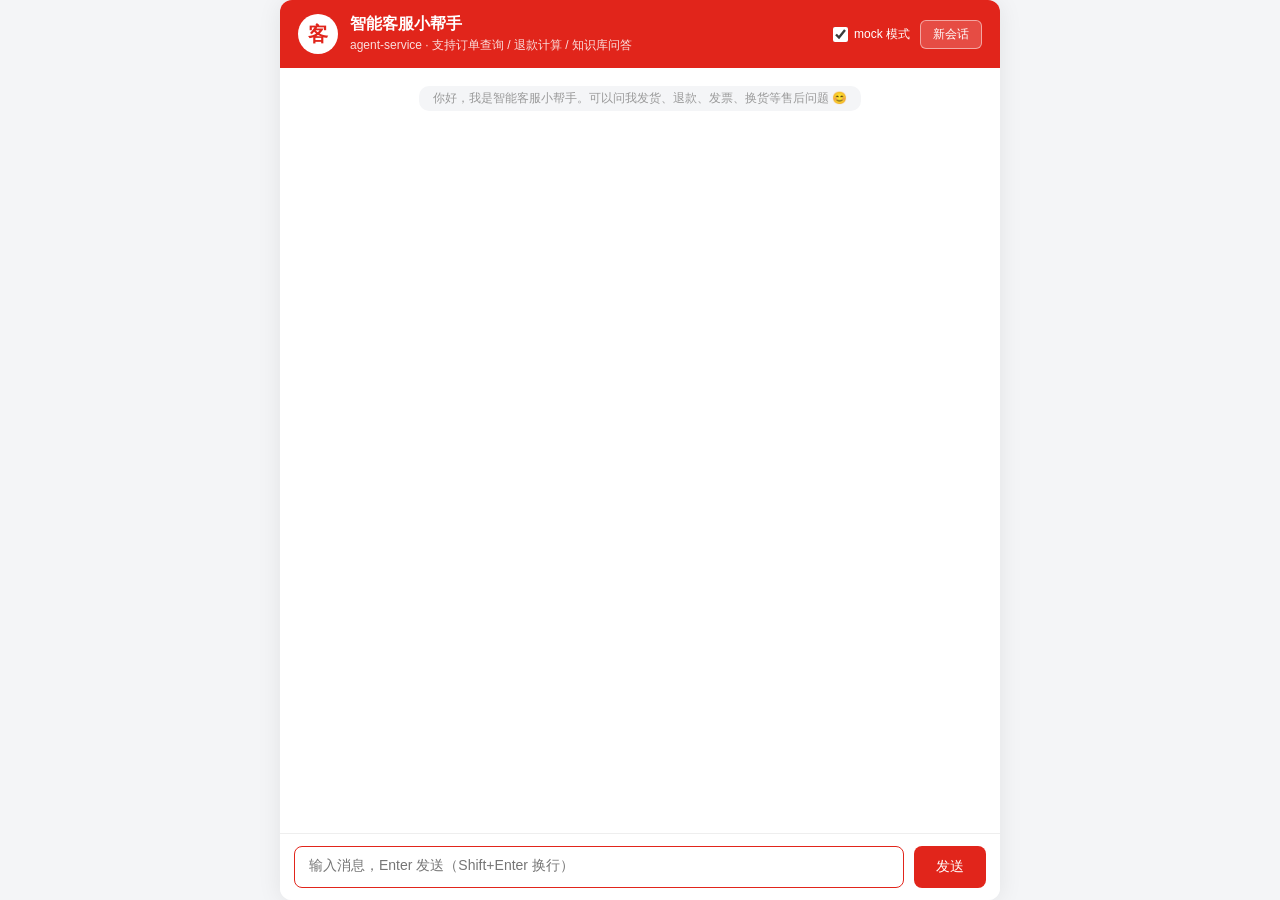
==== webapp/index.html @ 57dc1d17 "初始提交：基于RAG的智能体客服系统 - 数据管线：JDDC 全量 10945 会话 → 18341 候选 → 47 条 FAQ；120 会话 → 30 多轮评测用例 - 混合检索 RAG：关键词 0" ====
<!DOCTYPE html>
<html lang="zh-CN">
<head>
<meta charset="UTF-8">
<meta name="viewport" content="width=device-width, initial-scale=1.0">
<title>智能客服 · agent-service</title>
<style>
  * { margin: 0; padding: 0; box-sizing: border-box; }
  body {
    font-family: -apple-system, "PingFang SC", "Microsoft YaHei", sans-serif;
    background: #f4f5f7;
    height: 100vh;
    display: flex;
    justify-content: center;
    align-items: center;
  }
  .app {
    width: 100%;
    max-width: 720px;
    height: 100vh;
    max-height: 900px;
    display: flex;
    flex-direction: column;
    background: #fff;
    box-shadow: 0 2px 24px rgba(0,0,0,.08);
    border-radius: 12px;
    overflow: hidden;
  }
  /* ---------- 顶栏 ---------- */
  header {
    background: #e1251b;
    color: #fff;
    padding: 14px 18px;
    display: flex;
    align-items: center;
    gap: 12px;
    flex-shrink: 0;
  }
  .avatar {
    width: 40px; height: 40px;
    border-radius: 50%;
    background: #fff;
    color: #e1251b;
    display: flex; align-items: center; justify-content: center;
    font-size: 20px; font-weight: 700;
    flex-shrink: 0;
  }
  header .info { flex: 1; min-width: 0; }
  header h1 { font-size: 16px; font-weight: 600; }
  header .sub { font-size: 12px; opacity: .85; margin-top: 2px; }
  .toolbar { display: flex; align-items: center; gap: 10px; flex-shrink: 0; }
  /* 模式开关 */
  .mode-switch { display: flex; align-items: center; gap: 6px; font-size: 12px; cursor: pointer; user-select: none; }
  .mode-switch input { cursor: pointer; accent-color: #fff; width: 15px; height: 15px; }
  .btn-new {
    background: rgba(255,255,255,.18);
    border: 1px solid rgba(255,255,255,.5);
    color: #fff;
    border-radius: 6px;
    padding: 5px 12px;
    font-size: 12px;
    cursor: pointer;
    transition: background .15s;
  }
  .btn-new:hover { background: rgba(255,255,255,.3); }
  /* ---------- 消息区 ---------- */
  #chat {
    flex: 1;
    overflow-y: auto;
    padding: 18px;
    display: flex;
    flex-direction: column;
    gap: 14px;
  }
  .msg { display: flex; gap: 10px; max-width: 86%; }
  .msg.user { align-self: flex-end; flex-direction: row-reverse; }
  .msg .who {
    width: 34px; height: 34px;
    border-radius: 50%;
    flex-shrink: 0;
    display: flex; align-items: center; justify-content: center;
    font-size: 16px;
  }
  .msg.bot .who { background: #fdeaea; }
  .msg.user .who { background: #e8f1ff; }
  .bubble {
    padding: 10px 14px;
    border-radius: 12px;
    font-size: 14px;
    line-height: 1.65;
    white-space: pre-wrap;
    word-break: break-word;
  }
  .msg.bot .bubble { background: #f5f6f8; color: #222; border-top-left-radius: 4px; }
  .msg.user .bubble { background: #e1251b; color: #fff; border-top-right-radius: 4px; }
  .bubble.error { background: #fff1f0; color: #cf1322; border: 1px solid #ffa39e; }
  /* 打字中 */
  .typing { display: inline-flex; gap: 4px; padding: 4px 2px; }
  .typing i {
    width: 7px; height: 7px; border-radius: 50%;
    background: #b6bac1;
    animation: blink 1.2s infinite;
  }
  .typing i:nth-child(2) { animation-delay: .2s; }
  .typing i:nth-child(3) { animation-delay: .4s; }
  @keyframes blink { 0%,80%,100% { opacity: .25; } 40% { opacity: 1; } }
  /* 系统提示条 */
  .sys-tip {
    align-self: center;
    font-size: 12px;
    color: #999;
    background: #f4f5f7;
    border-radius: 10px;
    padding: 4px 14px;
  }
  /* ---------- 输入区 ---------- */
  footer {
    border-top: 1px solid #eee;
    padding: 12px 14px;
    display: flex;
    gap: 10px;
    flex-shrink: 0;
    background: #fff;
  }
  #input {
    flex: 1;
    border: 1px solid #ddd;
    border-radius: 8px;
    padding: 10px 14px;
    font-size: 14px;
    outline: none;
    resize: none;
    font-family: inherit;
    height: 42px;
    transition: border-color .15s;
  }
  #input:focus { border-color: #e1251b; }
  #send {
    background: #e1251b;
    color: #fff;
    border: none;
    border-radius: 8px;
    padding: 0 22px;
    font-size: 14px;
    cursor: pointer;
    height: 42px;
    transition: background .15s;
  }
  #send:hover { background: #c31d14; }
  #send:disabled { background: #ccc; cursor: not-allowed; }
</style>
</head>
<body>
<div class="app">
  <header>
    <div class="avatar">客</div>
    <div class="info">
      <h1>智能客服小帮手</h1>
      <div class="sub" id="subTitle">agent-service · 支持订单查询 / 退款计算 / 知识库问答</div>
    </div>
    <div class="toolbar">
      <label class="mode-switch" title="勾选=mock 模式（不调 API、不耗 token）；取消=真实模式（调 DeepSeek，耗 token）">
        <input type="checkbox" id="mockToggle" checked> mock 模式
      </label>
      <button class="btn-new" id="btnNew">新会话</button>
    </div>
  </header>

  <div id="chat">
    <div class="sys-tip">你好，我是智能客服小帮手。可以问我发货、退款、发票、换货等售后问题 😊</div>
  </div>

  <footer>
    <textarea id="input" placeholder="输入消息，Enter 发送（Shift+Enter 换行）" rows="1"></textarea>
    <button id="send">发送</button>
  </footer>
</div>

<script>
const chat = document.getElementById('chat');
const input = document.getElementById('input');
const sendBtn = document.getElementById('send');
const mockToggle = document.getElementById('mockToggle');
const btnNew = document.getElementById('btnNew');

let sessionId = null;      // null → 首次发消息时由后端分配
let busy = false;

function scrollBottom() { chat.scrollTop = chat.scrollHeight; }

function addMsg(role, text) {
  const div = document.createElement('div');
  div.className = 'msg ' + role;
  div.innerHTML = role === 'bot'
    ? '<div class="who">💬</div><div class="bubble"></div>'
    : '<div class="who">🧑</div><div class="bubble"></div>';
  div.querySelector('.bubble').textContent = text;
  chat.appendChild(div);
  scrollBottom();
  return div.querySelector('.bubble');
}

function addTyping() {
  const div = document.createElement('div');
  div.className = 'msg bot';
  div.innerHTML = '<div class="who">💬</div><div class="bubble"><span class="typing"><i></i><i></i><i></i></span></div>';
  chat.appendChild(div);
  scrollBottom();
  return div;
}

async function sendMessage() {
  const text = input.value.trim();
  if (!text || busy) return;

  busy = true;
  sendBtn.disabled = true;
  input.value = '';
  addMsg('user', text);

  const typingEl = addTyping();
  let bubble = null;   // 当前回答气泡（收到第一个 delta 时创建）
  let acc = '';        // 已累计的流式文本

  function ensureBubble() {
    if (!bubble) {
      typingEl.remove();
      bubble = addMsg('bot', '');
    }
    return bubble;
  }
  function addTip(text) {
    const tip = document.createElement('div');
    tip.className = 'sys-tip';
    tip.textContent = text;
    chat.appendChild(tip);
    scrollBottom();
  }

  try {
    const resp = await fetch('/api/chat', {
      method: 'POST',
      headers: { 'Content-Type': 'application/json' },
      body: JSON.stringify({
        message: text,
        session_id: sessionId,
        mock: mockToggle.checked,
      }),
    });
    // SSE 流式读取（EventSource 不支持 POST，手动解析 data: 帧）
    const reader = resp.body.getReader();
    const decoder = new TextDecoder();
    let buf = '';
    while (true) {
      const { done, value } = await reader.read();
      if (done) break;
      buf += decoder.decode(value, { stream: true });
      let idx;
      while ((idx = buf.indexOf('\n\n')) >= 0) {
        const frame = buf.slice(0, idx);
        buf = buf.slice(idx + 2);
        const line = frame.split('\n').find(l => l.startsWith('data: '));
        if (!line) continue;
        handleEvent(JSON.parse(line.slice(6)));
      }
    }
  } catch (e) {
    ensureBubble().textContent = acc || '⚠️ 网络错误：' + e.message;
    ensureBubble().classList.add('error');
  } finally {
    if (typingEl.parentNode) typingEl.remove();
    busy = false;
    sendBtn.disabled = false;
    input.focus();
  }

  function handleEvent(evt) {
    if (evt.type === 'session') {
      sessionId = evt.session_id;
    } else if (evt.type === 'tool') {
      const labels = {
        query_info: '查询订单信息', calculate_refund: '计算退款金额',
        search_kb: '检索知识库', transfer_human: '转接人工客服',
      };
      addTip('⚙️ ' + (labels[evt.name] || evt.name) + '…');
    } else if (evt.type === 'delta') {
      acc += evt.text;
      ensureBubble().textContent = acc;
      scrollBottom();
    } else if (evt.type === 'done') {
      if (evt.session_id) sessionId = evt.session_id;
      // mock 模式无 delta（answer 一次性到达）；流式模式 answer == acc
      if (evt.answer && evt.answer !== acc) {
        acc = acc ? acc + '\n' + evt.answer : evt.answer;
        ensureBubble().textContent = acc;
      } else if (evt.answer) {
        ensureBubble().textContent = acc;
      }
      if (evt.degraded) {
        const tips = {
          daily_token_budget_exceeded: '今日用量已达预算上限，本轮未调用模型',
          max_turns_per_session_exceeded: '本会话已达最大轮次',
        };
        addTip('⚠️ ' + (tips[evt.detail] || '服务暂时不可用，以上为兜底回复'));
        console.warn('降级详情:', evt.detail);
      }
      scrollBottom();
    }
  }
}

sendBtn.addEventListener('click', sendMessage);
input.addEventListener('keydown', e => {
  if (e.key === 'Enter' && !e.shiftKey) {
    e.preventDefault();
    sendMessage();
  }
});

btnNew.addEventListener('click', () => {
  sessionId = null;
  chat.innerHTML = '<div class="sys-tip">已开启新会话，上下文已清空。</div>';
  input.focus();
});

// 健康检查：显示当前模型 / API key 状态 / 今日用量
fetch('/api/health').then(r => r.json()).then(d => {
  let sub = `${d.model || 'mock'} · ${d.has_api_key ? 'API key 已配置' : '未配置 API key（只能用 mock 模式）'}`;
  if (d.daily_budget) sub += ` · 今日已用 ${d.today_tokens || 0}/${d.daily_budget} tokens`;
  document.getElementById('subTitle').textContent = sub;
}).catch(() => {});
input.focus();
</script>
</body>
</html>
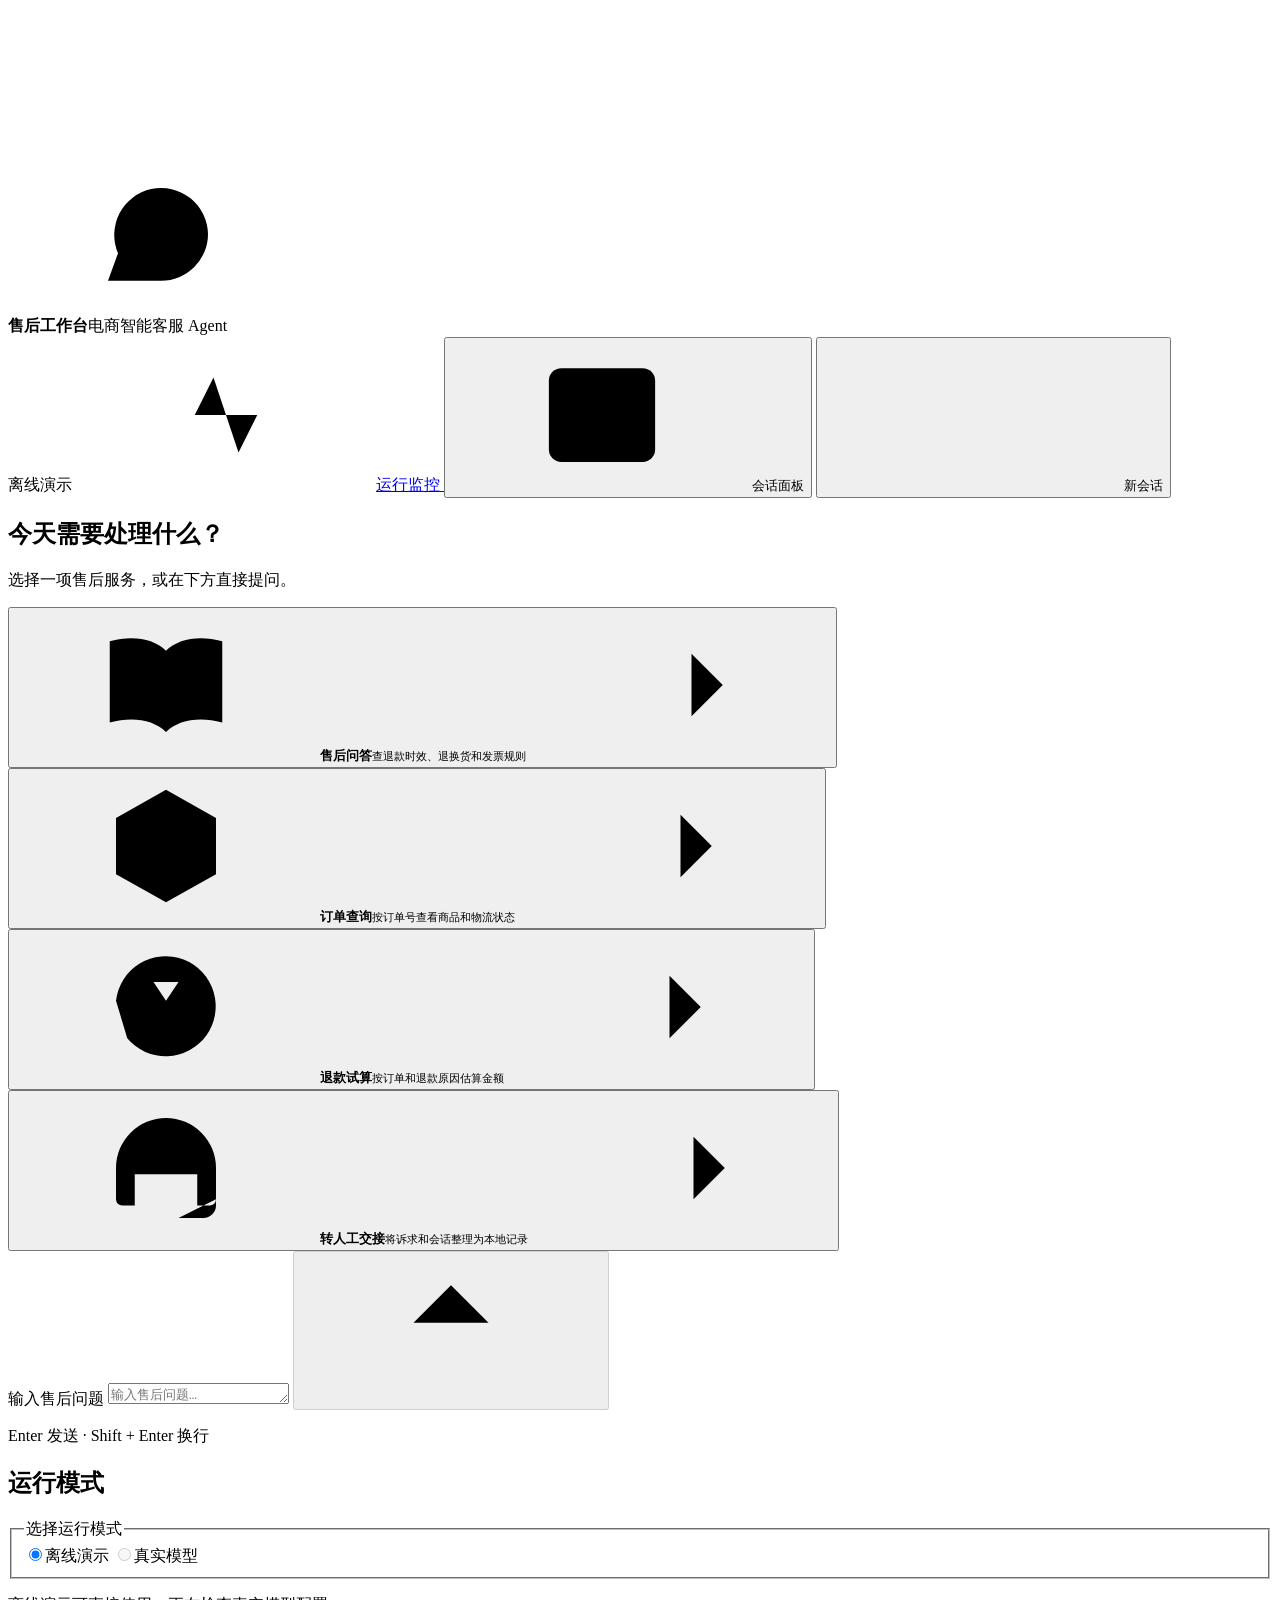
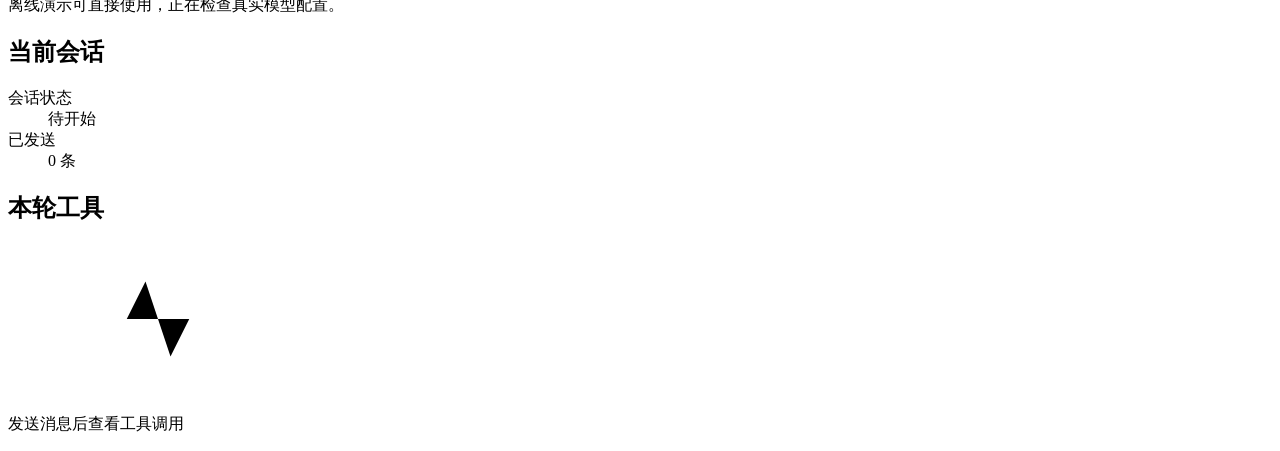
==== commit 5fe3a81b: "feat: add after-sales workbench and agent monitoring Add service forms, per-reply feedback, and loca" ====
--- a/webapp/index.html
+++ b/webapp/index.html
@@ -1,335 +1,179 @@
-<!DOCTYPE html>
+<!doctype html>
 <html lang="zh-CN">
 <head>
-<meta charset="UTF-8">
-<meta name="viewport" content="width=device-width, initial-scale=1.0">
-<title>智能客服 · agent-service</title>
-<style>
-  * { margin: 0; padding: 0; box-sizing: border-box; }
-  body {
-    font-family: -apple-system, "PingFang SC", "Microsoft YaHei", sans-serif;
-    background: #f4f5f7;
-    height: 100vh;
-    display: flex;
-    justify-content: center;
-    align-items: center;
-  }
-  .app {
-    width: 100%;
-    max-width: 720px;
-    height: 100vh;
-    max-height: 900px;
-    display: flex;
-    flex-direction: column;
-    background: #fff;
-    box-shadow: 0 2px 24px rgba(0,0,0,.08);
-    border-radius: 12px;
-    overflow: hidden;
-  }
-  /* ---------- 顶栏 ---------- */
-  header {
-    background: #e1251b;
-    color: #fff;
-    padding: 14px 18px;
-    display: flex;
-    align-items: center;
-    gap: 12px;
-    flex-shrink: 0;
-  }
-  .avatar {
-    width: 40px; height: 40px;
-    border-radius: 50%;
-    background: #fff;
-    color: #e1251b;
-    display: flex; align-items: center; justify-content: center;
-    font-size: 20px; font-weight: 700;
-    flex-shrink: 0;
-  }
-  header .info { flex: 1; min-width: 0; }
-  header h1 { font-size: 16px; font-weight: 600; }
-  header .sub { font-size: 12px; opacity: .85; margin-top: 2px; }
-  .toolbar { display: flex; align-items: center; gap: 10px; flex-shrink: 0; }
-  /* 模式开关 */
-  .mode-switch { display: flex; align-items: center; gap: 6px; font-size: 12px; cursor: pointer; user-select: none; }
-  .mode-switch input { cursor: pointer; accent-color: #fff; width: 15px; height: 15px; }
-  .btn-new {
-    background: rgba(255,255,255,.18);
-    border: 1px solid rgba(255,255,255,.5);
-    color: #fff;
-    border-radius: 6px;
-    padding: 5px 12px;
-    font-size: 12px;
-    cursor: pointer;
-    transition: background .15s;
-  }
-  .btn-new:hover { background: rgba(255,255,255,.3); }
-  /* ---------- 消息区 ---------- */
-  #chat {
-    flex: 1;
-    overflow-y: auto;
-    padding: 18px;
-    display: flex;
-    flex-direction: column;
-    gap: 14px;
-  }
-  .msg { display: flex; gap: 10px; max-width: 86%; }
-  .msg.user { align-self: flex-end; flex-direction: row-reverse; }
-  .msg .who {
-    width: 34px; height: 34px;
-    border-radius: 50%;
-    flex-shrink: 0;
-    display: flex; align-items: center; justify-content: center;
-    font-size: 16px;
-  }
-  .msg.bot .who { background: #fdeaea; }
-  .msg.user .who { background: #e8f1ff; }
-  .bubble {
-    padding: 10px 14px;
-    border-radius: 12px;
-    font-size: 14px;
-    line-height: 1.65;
-    white-space: pre-wrap;
-    word-break: break-word;
-  }
-  .msg.bot .bubble { background: #f5f6f8; color: #222; border-top-left-radius: 4px; }
-  .msg.user .bubble { background: #e1251b; color: #fff; border-top-right-radius: 4px; }
-  .bubble.error { background: #fff1f0; color: #cf1322; border: 1px solid #ffa39e; }
-  /* 打字中 */
-  .typing { display: inline-flex; gap: 4px; padding: 4px 2px; }
-  .typing i {
-    width: 7px; height: 7px; border-radius: 50%;
-    background: #b6bac1;
-    animation: blink 1.2s infinite;
-  }
-  .typing i:nth-child(2) { animation-delay: .2s; }
-  .typing i:nth-child(3) { animation-delay: .4s; }
-  @keyframes blink { 0%,80%,100% { opacity: .25; } 40% { opacity: 1; } }
-  /* 系统提示条 */
-  .sys-tip {
-    align-self: center;
-    font-size: 12px;
-    color: #999;
-    background: #f4f5f7;
-    border-radius: 10px;
-    padding: 4px 14px;
-  }
-  /* ---------- 输入区 ---------- */
-  footer {
-    border-top: 1px solid #eee;
-    padding: 12px 14px;
-    display: flex;
-    gap: 10px;
-    flex-shrink: 0;
-    background: #fff;
-  }
-  #input {
-    flex: 1;
-    border: 1px solid #ddd;
-    border-radius: 8px;
-    padding: 10px 14px;
-    font-size: 14px;
-    outline: none;
-    resize: none;
-    font-family: inherit;
-    height: 42px;
-    transition: border-color .15s;
-  }
-  #input:focus { border-color: #e1251b; }
-  #send {
-    background: #e1251b;
-    color: #fff;
-    border: none;
-    border-radius: 8px;
-    padding: 0 22px;
-    font-size: 14px;
-    cursor: pointer;
-    height: 42px;
-    transition: background .15s;
-  }
-  #send:hover { background: #c31d14; }
-  #send:disabled { background: #ccc; cursor: not-allowed; }
-</style>
+  <meta charset="utf-8">
+  <meta name="viewport" content="width=device-width, initial-scale=1">
+  <meta name="theme-color" content="#f5f6fa">
+  <title>售后工作台 · 智能客服 Agent</title>
+  <link rel="stylesheet" href="/app.css">
+  <script src="/app.js" defer></script>
 </head>
 <body>
-<div class="app">
-  <header>
-    <div class="avatar">客</div>
-    <div class="info">
-      <h1>智能客服小帮手</h1>
-      <div class="sub" id="subTitle">agent-service · 支持订单查询 / 退款计算 / 知识库问答</div>
+  <svg class="icon-library" xmlns="http://www.w3.org/2000/svg" aria-hidden="true">
+    <symbol id="icon-brand" viewBox="0 0 24 24"><path d="M20 11.5a7.5 7.5 0 0 1-7.5 7.5H4l1.6-4.4A7.5 7.5 0 1 1 20 11.5Z"/><path d="M8.5 11.5h.01m3.5 0h.01m3.5 0h.01"/></symbol>
+    <symbol id="icon-book" viewBox="0 0 24 24"><path d="M12 6.5C10 4.5 6.5 4 3 5v13c3.5-1 7-.5 9 1.5 2-2 5.5-2.5 9-1.5V5c-3.5-1-7-.5-9 1.5Zm0 0v13"/></symbol>
+    <symbol id="icon-box" viewBox="0 0 24 24"><path d="m12 3 8 4.5v9L12 21l-8-4.5v-9L12 3Zm0 9 8-4.5M12 12 4 7.5M12 12v9M8 5.3l8 4.5"/></symbol>
+    <symbol id="icon-refund" viewBox="0 0 24 24"><path d="M4 11a8 8 0 1 1 1.8 6M4 11V6m0 5h5M10 8l2 3 2-3m-4 4h4m-4 2h4m-2-3v5"/></symbol>
+    <symbol id="icon-headset" viewBox="0 0 24 24"><path d="M4 13v-1a8 8 0 0 1 16 0v1m0 4v1a2 2 0 0 1-2 2h-4M4 13h3v5H5a1 1 0 0 1-1-1Zm16 0h-3v5h2a1 1 0 0 0 1-1Z"/></symbol>
+    <symbol id="icon-arrow" viewBox="0 0 24 24"><path d="M5 12h14m-5-5 5 5-5 5"/></symbol>
+    <symbol id="icon-send" viewBox="0 0 24 24"><path d="M12 19V5m-6 6 6-6 6 6"/></symbol>
+    <symbol id="icon-plus" viewBox="0 0 24 24"><path d="M12 5v14M5 12h14"/></symbol>
+    <symbol id="icon-close" viewBox="0 0 24 24"><path d="m6 6 12 12M18 6 6 18"/></symbol>
+    <symbol id="icon-activity" viewBox="0 0 24 24"><path d="M3 12h4l3-6 4 12 3-6h4"/></symbol>
+    <symbol id="icon-panel" viewBox="0 0 24 24"><rect x="3.5" y="4.5" width="17" height="15" rx="2"/><path d="M14 5v14"/></symbol>
+  </svg>
+
+  <header class="topbar">
+    <div class="brand">
+      <span class="brand-mark"><svg class="icon"><use href="#icon-brand"/></svg></span>
+      <div><strong>售后工作台</strong><span class="brand-caption">电商智能客服 Agent</span></div>
     </div>
-    <div class="toolbar">
-      <label class="mode-switch" title="勾选=mock 模式（不调 API、不耗 token）；取消=真实模式（调 DeepSeek，耗 token）">
-        <input type="checkbox" id="mockToggle" checked> mock 模式
-      </label>
-      <button class="btn-new" id="btnNew">新会话</button>
+    <div class="header-actions">
+      <span class="mode-badge"><i></i><span id="mode-badge">离线演示</span></span>
+      <a class="button button-quiet monitor-link" href="/monitor" target="_blank" rel="noopener" aria-label="运行监控" title="运行监控">
+        <svg class="icon"><use href="#icon-activity"/></svg><span>运行监控</span>
+      </a>
+      <button type="button" class="button button-quiet panel-toggle" id="panel-toggle" aria-expanded="false" aria-controls="session-panel" aria-label="会话面板">
+        <svg class="icon"><use href="#icon-panel"/></svg><span>会话面板</span>
+      </button>
+      <button type="button" class="button button-quiet" id="new-session">
+        <svg class="icon"><use href="#icon-plus"/></svg>新会话
+      </button>
     </div>
   </header>
 
-  <div id="chat">
-    <div class="sys-tip">你好，我是智能客服小帮手。可以问我发货、退款、发票、换货等售后问题 😊</div>
+  <div class="workspace">
+    <main class="conversation" aria-label="售后会话">
+      <div id="conversation-scroll" class="conversation-scroll">
+        <section class="welcome" id="welcome" aria-labelledby="welcome-heading">
+          <div class="welcome-copy">
+            <h1 id="welcome-heading">今天需要处理什么？</h1>
+            <p>选择一项售后服务，或在下方直接提问。</p>
+          </div>
+          <div class="service-grid">
+            <button type="button" class="service-card" data-service="faq" aria-controls="service-form" aria-expanded="false">
+              <span class="service-icon faq-icon"><svg class="icon"><use href="#icon-book"/></svg></span>
+              <span class="service-text"><strong>售后问答</strong><small>查退款时效、退换货和发票规则</small></span>
+              <svg class="icon card-arrow"><use href="#icon-arrow"/></svg>
+            </button>
+            <button type="button" class="service-card" data-service="order" aria-controls="service-form" aria-expanded="false">
+              <span class="service-icon order-icon"><svg class="icon"><use href="#icon-box"/></svg></span>
+              <span class="service-text"><strong>订单查询</strong><small>按订单号查看商品和物流状态</small></span>
+              <svg class="icon card-arrow"><use href="#icon-arrow"/></svg>
+            </button>
+            <button type="button" class="service-card" data-service="refund" aria-controls="service-form" aria-expanded="false">
+              <span class="service-icon refund-icon"><svg class="icon"><use href="#icon-refund"/></svg></span>
+              <span class="service-text"><strong>退款试算</strong><small>按订单和退款原因估算金额</small></span>
+              <svg class="icon card-arrow"><use href="#icon-arrow"/></svg>
+            </button>
+            <button type="button" class="service-card" data-service="handoff" aria-controls="service-form" aria-expanded="false">
+              <span class="service-icon handoff-icon"><svg class="icon"><use href="#icon-headset"/></svg></span>
+              <span class="service-text"><strong>转人工交接</strong><small>将诉求和会话整理为本地记录</small></span>
+              <svg class="icon card-arrow"><use href="#icon-arrow"/></svg>
+            </button>
+          </div>
+        </section>
+        <div id="messages" class="messages" role="log" aria-label="会话消息" aria-live="polite" aria-relevant="additions" hidden></div>
+      </div>
+
+      <div class="composer">
+        <div class="composer-inner">
+          <div class="service-shortcuts" id="service-shortcuts" aria-label="服务入口" hidden>
+            <button type="button" data-service="faq" aria-controls="service-form" aria-expanded="false">售后问答</button>
+            <button type="button" data-service="order" aria-controls="service-form" aria-expanded="false">订单查询</button>
+            <button type="button" data-service="refund" aria-controls="service-form" aria-expanded="false">退款试算</button>
+            <button type="button" data-service="handoff" aria-controls="service-form" aria-expanded="false">转人工交接</button>
+          </div>
+          <form class="service-form" id="service-form" aria-labelledby="service-title" hidden>
+            <div class="form-heading">
+              <h2 id="service-title"></h2>
+              <button type="button" class="button icon-button" id="close-service" aria-label="关闭服务表单">
+                <svg class="icon"><use href="#icon-close"/></svg>
+              </button>
+            </div>
+            <div id="faq-fields" class="faq-fields" hidden>
+              <button type="button" data-prompt="退款多久能到账？">退款到账时效<svg class="icon"><use href="#icon-arrow"/></svg></button>
+              <button type="button" data-prompt="已经开好的发票税号填错了，怎么修改？">发票税号修改<svg class="icon"><use href="#icon-arrow"/></svg></button>
+              <button type="button" data-prompt="商品坏了，可以换货吗？">商品损坏换货<svg class="icon"><use href="#icon-arrow"/></svg></button>
+            </div>
+            <div class="service-fields" id="service-fields" hidden>
+              <div class="field" id="order-field" hidden>
+                <div class="field-heading"><label for="order-id">订单号</label><button type="button" class="text-button" id="sample-order">填入示例订单</button></div>
+                <input id="order-id" name="order-id" placeholder="例如 JD20260815001" maxlength="32" autocomplete="off" autocapitalize="characters" spellcheck="false">
+              </div>
+              <div class="field" id="refund-field" hidden>
+                <label for="refund-reason">退款原因</label>
+                <select id="refund-reason" name="refund-reason">
+                  <option value="ordinary">个人原因</option>
+                  <option value="quality">商品质量问题</option>
+                </select>
+              </div>
+              <div class="field" id="handoff-field" hidden>
+                <label for="handoff-reason">希望人工处理的问题 <span>选填</span></label>
+                <input id="handoff-reason" name="handoff-reason" placeholder="例如 物流停滞，希望帮忙核实" maxlength="180">
+              </div>
+              <button type="submit" class="button button-primary service-submit" id="submit-service"></button>
+            </div>
+            <p class="service-note" id="service-note" hidden></p>
+          </form>
+
+          <form class="message-form" id="message-form">
+            <label class="sr-only" for="message-input">输入售后问题</label>
+            <textarea id="message-input" placeholder="输入售后问题…" rows="1" maxlength="2000"></textarea>
+            <button type="submit" class="button button-primary send-button" id="send-message" aria-label="发送消息" disabled>
+              <svg class="icon"><use href="#icon-send"/></svg>
+            </button>
+          </form>
+          <p class="composer-hint"><span id="composer-status" role="status"></span><span class="keyboard-hint">Enter 发送 <span>·</span> Shift + Enter 换行</span></p>
+        </div>
+      </div>
+    </main>
+
+    <aside class="session-panel" id="session-panel" aria-label="会话面板">
+      <section class="panel-section">
+        <h2>运行模式</h2>
+        <fieldset class="mode-options">
+          <legend class="sr-only">选择运行模式</legend>
+          <label><input type="radio" name="mode" id="mode-mock" value="mock" checked><span>离线演示</span></label>
+          <label><input type="radio" name="mode" id="mode-real" value="real" disabled><span>真实模型</span></label>
+        </fieldset>
+        <p id="mode-note" class="panel-note">离线演示可直接使用，正在检查真实模型配置。</p>
+      </section>
+
+      <section class="panel-section">
+        <h2>当前会话</h2>
+        <dl class="session-details">
+          <div><dt>会话状态</dt><dd><span class="status-dot" id="session-dot"></span><span id="session-status">待开始</span></dd></div>
+          <div><dt>已发送</dt><dd id="session-count">0 条</dd></div>
+          <div id="latency-row" hidden><dt>最近耗时</dt><dd id="latency"></dd></div>
+          <div id="tokens-row" hidden><dt>最近用量</dt><dd id="tokens"></dd></div>
+        </dl>
+      </section>
+
+      <section class="panel-section activity-panel">
+        <h2>本轮工具</h2>
+        <div class="activity-empty" id="activity-empty">
+          <span><svg class="icon"><use href="#icon-activity"/></svg></span>
+          <p>发送消息后查看工具调用</p>
+        </div>
+        <ol id="tool-list" class="tool-list" aria-label="本轮工具调用" hidden></ol>
+      </section>
+    </aside>
   </div>
-
-  <footer>
-    <textarea id="input" placeholder="输入消息，Enter 发送（Shift+Enter 换行）" rows="1"></textarea>
-    <button id="send">发送</button>
-  </footer>
-</div>
-
-<script>
-const chat = document.getElementById('chat');
-const input = document.getElementById('input');
-const sendBtn = document.getElementById('send');
-const mockToggle = document.getElementById('mockToggle');
-const btnNew = document.getElementById('btnNew');
-
-let sessionId = null;      // null → 首次发消息时由后端分配
-let busy = false;
-
-function scrollBottom() { chat.scrollTop = chat.scrollHeight; }
-
-function addMsg(role, text) {
-  const div = document.createElement('div');
-  div.className = 'msg ' + role;
-  div.innerHTML = role === 'bot'
-    ? '<div class="who">💬</div><div class="bubble"></div>'
-    : '<div class="who">🧑</div><div class="bubble"></div>';
-  div.querySelector('.bubble').textContent = text;
-  chat.appendChild(div);
-  scrollBottom();
-  return div.querySelector('.bubble');
-}
-
-function addTyping() {
-  const div = document.createElement('div');
-  div.className = 'msg bot';
-  div.innerHTML = '<div class="who">💬</div><div class="bubble"><span class="typing"><i></i><i></i><i></i></span></div>';
-  chat.appendChild(div);
-  scrollBottom();
-  return div;
-}
-
-async function sendMessage() {
-  const text = input.value.trim();
-  if (!text || busy) return;
-
-  busy = true;
-  sendBtn.disabled = true;
-  input.value = '';
-  addMsg('user', text);
-
-  const typingEl = addTyping();
-  let bubble = null;   // 当前回答气泡（收到第一个 delta 时创建）
-  let acc = '';        // 已累计的流式文本
-
-  function ensureBubble() {
-    if (!bubble) {
-      typingEl.remove();
-      bubble = addMsg('bot', '');
-    }
-    return bubble;
-  }
-  function addTip(text) {
-    const tip = document.createElement('div');
-    tip.className = 'sys-tip';
-    tip.textContent = text;
-    chat.appendChild(tip);
-    scrollBottom();
-  }
-
-  try {
-    const resp = await fetch('/api/chat', {
-      method: 'POST',
-      headers: { 'Content-Type': 'application/json' },
-      body: JSON.stringify({
-        message: text,
-        session_id: sessionId,
-        mock: mockToggle.checked,
-      }),
-    });
-    // SSE 流式读取（EventSource 不支持 POST，手动解析 data: 帧）
-    const reader = resp.body.getReader();
-    const decoder = new TextDecoder();
-    let buf = '';
-    while (true) {
-      const { done, value } = await reader.read();
-      if (done) break;
-      buf += decoder.decode(value, { stream: true });
-      let idx;
-      while ((idx = buf.indexOf('\n\n')) >= 0) {
-        const frame = buf.slice(0, idx);
-        buf = buf.slice(idx + 2);
-        const line = frame.split('\n').find(l => l.startsWith('data: '));
-        if (!line) continue;
-        handleEvent(JSON.parse(line.slice(6)));
-      }
-    }
-  } catch (e) {
-    ensureBubble().textContent = acc || '⚠️ 网络错误：' + e.message;
-    ensureBubble().classList.add('error');
-  } finally {
-    if (typingEl.parentNode) typingEl.remove();
-    busy = false;
-    sendBtn.disabled = false;
-    input.focus();
-  }
-
-  function handleEvent(evt) {
-    if (evt.type === 'session') {
-      sessionId = evt.session_id;
-    } else if (evt.type === 'tool') {
-      const labels = {
-        query_info: '查询订单信息', calculate_refund: '计算退款金额',
-        search_kb: '检索知识库', transfer_human: '转接人工客服',
-      };
-      addTip('⚙️ ' + (labels[evt.name] || evt.name) + '…');
-    } else if (evt.type === 'delta') {
-      acc += evt.text;
-      ensureBubble().textContent = acc;
-      scrollBottom();
-    } else if (evt.type === 'done') {
-      if (evt.session_id) sessionId = evt.session_id;
-      // mock 模式无 delta（answer 一次性到达）；流式模式 answer == acc
-      if (evt.answer && evt.answer !== acc) {
-        acc = acc ? acc + '\n' + evt.answer : evt.answer;
-        ensureBubble().textContent = acc;
-      } else if (evt.answer) {
-        ensureBubble().textContent = acc;
-      }
-      if (evt.degraded) {
-        const tips = {
-          daily_token_budget_exceeded: '今日用量已达预算上限，本轮未调用模型',
-          max_turns_per_session_exceeded: '本会话已达最大轮次',
-        };
-        addTip('⚠️ ' + (tips[evt.detail] || '服务暂时不可用，以上为兜底回复'));
-        console.warn('降级详情:', evt.detail);
-      }
-      scrollBottom();
-    }
-  }
-}
-
-sendBtn.addEventListener('click', sendMessage);
-input.addEventListener('keydown', e => {
-  if (e.key === 'Enter' && !e.shiftKey) {
-    e.preventDefault();
-    sendMessage();
-  }
-});
-
-btnNew.addEventListener('click', () => {
-  sessionId = null;
-  chat.innerHTML = '<div class="sys-tip">已开启新会话，上下文已清空。</div>';
-  input.focus();
-});
-
-// 健康检查：显示当前模型 / API key 状态 / 今日用量
-fetch('/api/health').then(r => r.json()).then(d => {
-  let sub = `${d.model || 'mock'} · ${d.has_api_key ? 'API key 已配置' : '未配置 API key（只能用 mock 模式）'}`;
-  if (d.daily_budget) sub += ` · 今日已用 ${d.today_tokens || 0}/${d.daily_budget} tokens`;
-  document.getElementById('subTitle').textContent = sub;
-}).catch(() => {});
-input.focus();
-</script>
+  <template id="feedback-template">
+    <div class="reply-feedback" aria-label="评价本轮回复">
+      <button type="button" data-rating="helpful" aria-pressed="false">有帮助</button>
+      <button type="button" data-rating="unhelpful" aria-pressed="false">没帮助</button>
+      <select aria-label="没帮助的原因" hidden>
+        <option value="">选择原因（可选）</option>
+        <option value="irrelevant">答非所问</option>
+        <option value="incorrect">信息不准</option>
+        <option value="unresolved">问题没解决</option>
+        <option value="slow">等待太久</option>
+      </select>
+      <span role="status"></span>
+      <a target="_blank" rel="noopener">查看本轮记录 ↗</a>
+    </div>
+  </template>
 </body>
 </html>
